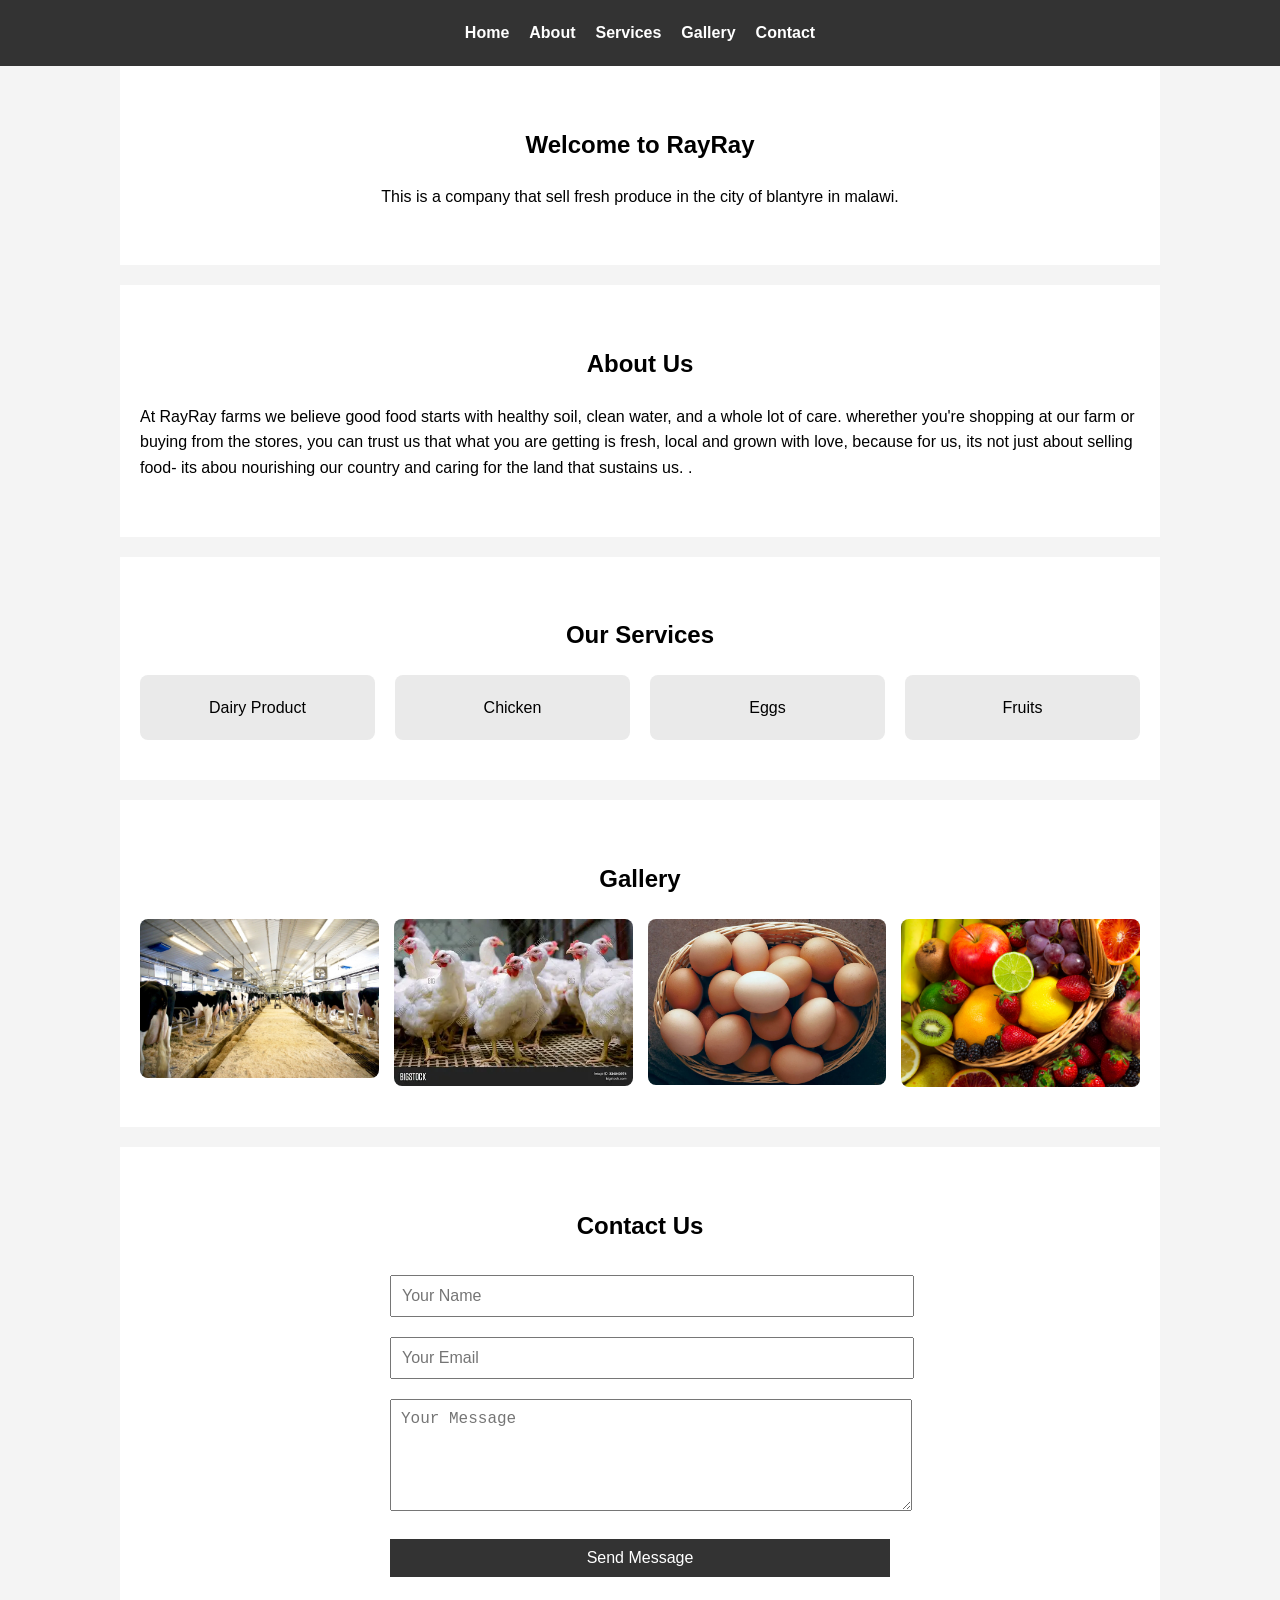
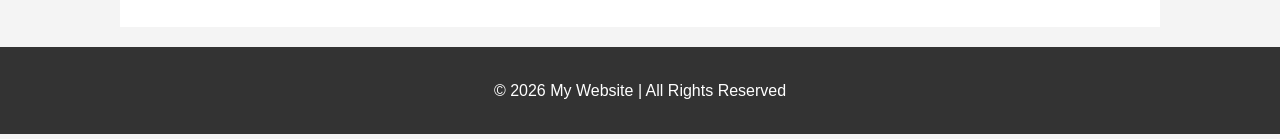
==== index.html @ d8b19d6a "Refactor contact form textarea and success message Updated textarea and success message display in c" ====
<!DOCTYPE html>
<html lang="en">
<head>
    <meta charset="UTF-8" />
    <meta name="viewport" content="width=device-width, initial-scale=1" />
    <title>My Website</title>

    <!-- Link to external CSS file -->
    <link rel="stylesheet" href="style.css" />
</head>
<body>

<header>
    <nav>
        <a href="#home">Home</a>
        <a href="#about">About</a>
        <a href="#services">Services</a>
        <a href="#gallery">Gallery</a>
        <a href="#contact">Contact</a>
    </nav>
</header>

<section id="home">
    <h1>Welcome to RayRay</h1>
    <p style="text-align:center;">
        This is a company that sell fresh produce in the city of blantyre in malawi.
    </p>
</section>

<section id="about">
    <h2>About Us</h2>
    <p>
        At RayRay farms we believe good food starts with healthy soil, clean water,
        and a whole lot of care.

        wherether you're shopping at our farm or buying from the stores, you can trust 
        us that what you are getting is fresh, local and grown with love, because for us, 
        its not just about selling food- its abou nourishing our country and caring for
        the land that sustains us.
        .
    </p>
</section>

<section id="services">
    <h2>Our Services</h2>
    <div class="services">
        <div class="box">Dairy Product</div>
        <div class="box">Chicken</div>
        <div class="box">Eggs</div>
        <div class="box">Fruits</div>
    </div>
</section>
    
<section id="gallery">
    <h2>Gallery</h2>
    <div class="gallery">
        <img src="gallery/dairy.png" alt="dairy farm" />
        <img src="gallery/chicken.png" alt="Chicken" />
        <img src="gallery/eggs.png" alt="Eggs" />
        <img src="gallery/fruits.png" alt="Fruits" />
    </div>
</section>

<section id="contact">
    <h2>Contact Us</h2>
    <form action="https://formspree.io/f/mkogalkd" method="POST">
        <input type="text" name="name" placeholder="Your Name" required />
        <input type="email" name="email" placeholder="Your Email" required />
        <textarea name="message" rows="5" name="message" placeholder="Your Message" required></textarea>
        <button type="submit">Send Message</button>
        <p id="success-msg" style="display:none;">Thanks! Your message has been sent.</p>
    </form>
</section>


<footer>
    <p>&copy; 2026 My Website | All Rights Reserved</p>
</footer>

</body>
</html>
---- style.css ----
body {
    margin: 0;
    font-family: Arial, Helvetica, sans-serif;
    line-height: 1.6;
    background: #f4f4f4;
}

header {
    background: #333;
    color: #fff;
    padding: 20px 0;
    position: sticky;
    top: 0;
}

nav {
    display: flex;
    justify-content: center;
    gap: 20px;
}

nav a {
    color: #fff;
    text-decoration: none;
    font-weight: bold;
}

nav a:hover {
    text-decoration: underline;
}

section {
    padding: 40px 20px;
    max-width: 1000px;
    margin: auto;
    background: #fff;
    margin-bottom: 20px;
}

h1, h2 {
    text-align: center;
    margin-bottom: 20px;
}

.services {
    display: grid;
    grid-template-columns: repeat(auto-fit, minmax(200px, 1fr));
    gap: 20px;
}

.box {
    background: #eaeaea;
    padding: 20px;
    border-radius: 8px;
    text-align: center;
}

.gallery {
    display: grid;
    grid-template-columns: repeat(auto-fit, minmax(150px, 1fr));
    gap: 15px;
}

.gallery img {
    width: 100%;
    border-radius: 8px;
}

form {
    max-width: 500px;
    margin: auto;
}

input, textarea, button {
    width: 100%;
    padding: 10px;
    margin: 10px 0;
    font-size: 16px;
}

button {
    background: #333;
    color: #fff;
    border: none;
    cursor: pointer;
}

button:hover {
    background: #555;
}

footer {
    background: #333;
    color: #fff;
    text-align: center;
    padding: 15px;
}
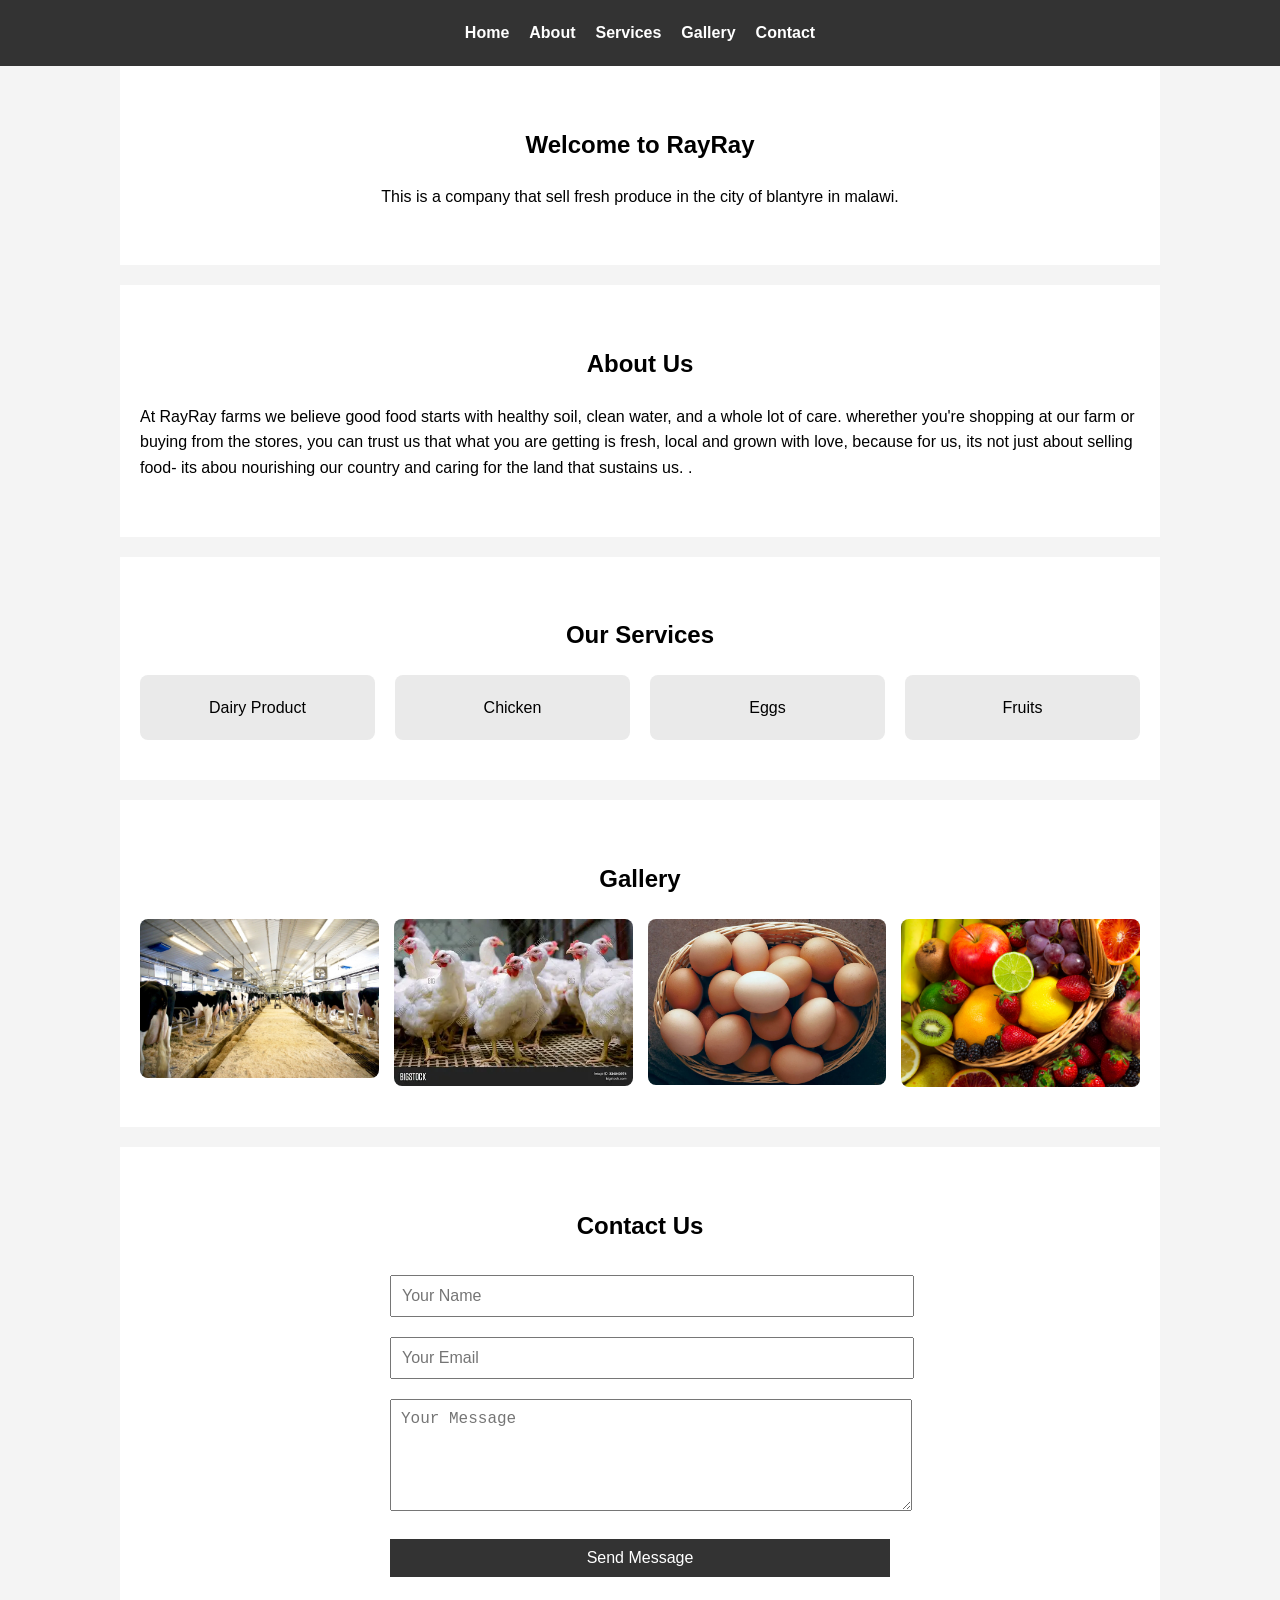
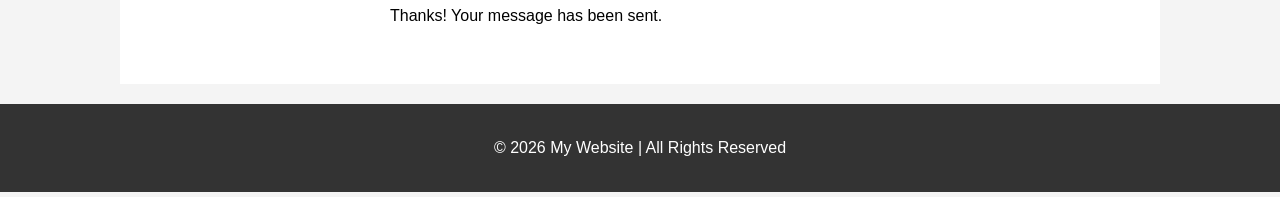
==== commit eabc8ad9: "Refactor contact form and move JavaScript Updated textarea and success message styles in the contact" ====
--- a/index.html
+++ b/index.html
@@ -66,17 +66,29 @@
     <form action="https://formspree.io/f/mkogalkd" method="POST">
         <input type="text" name="name" placeholder="Your Name" required />
         <input type="email" name="email" placeholder="Your Email" required />
-        <textarea name="message" rows="5" name="message" placeholder="Your Message" required></textarea>
+        <textarea name="message" rows="5" placeholder="Your Message" required></textarea>
         <button type="submit">Send Message</button>
-        <p id="success-msg" style="display:none;">Thanks! Your message has been sent.</p>
+        <p id="success-msg" class="success-msg">Thanks! Your message has been sent.</p>
     </form>
 </section>
-
 
 <footer>
     <p>&copy; 2026 My Website | All Rights Reserved</p>
 </footer>
 
+<!-- Move JavaScript here to avoid theme issues -->
+<script>
+    const form = document.querySelector("#contact form");
+    const successMsg = document.getElementById("success-msg");
+
+    form.addEventListener("submit", function () {
+        setTimeout(() => {
+            successMsg.style.display = "block";
+            form.reset();
+        }, 500);
+    });
+</script>
+
 </body>
 </html>
 
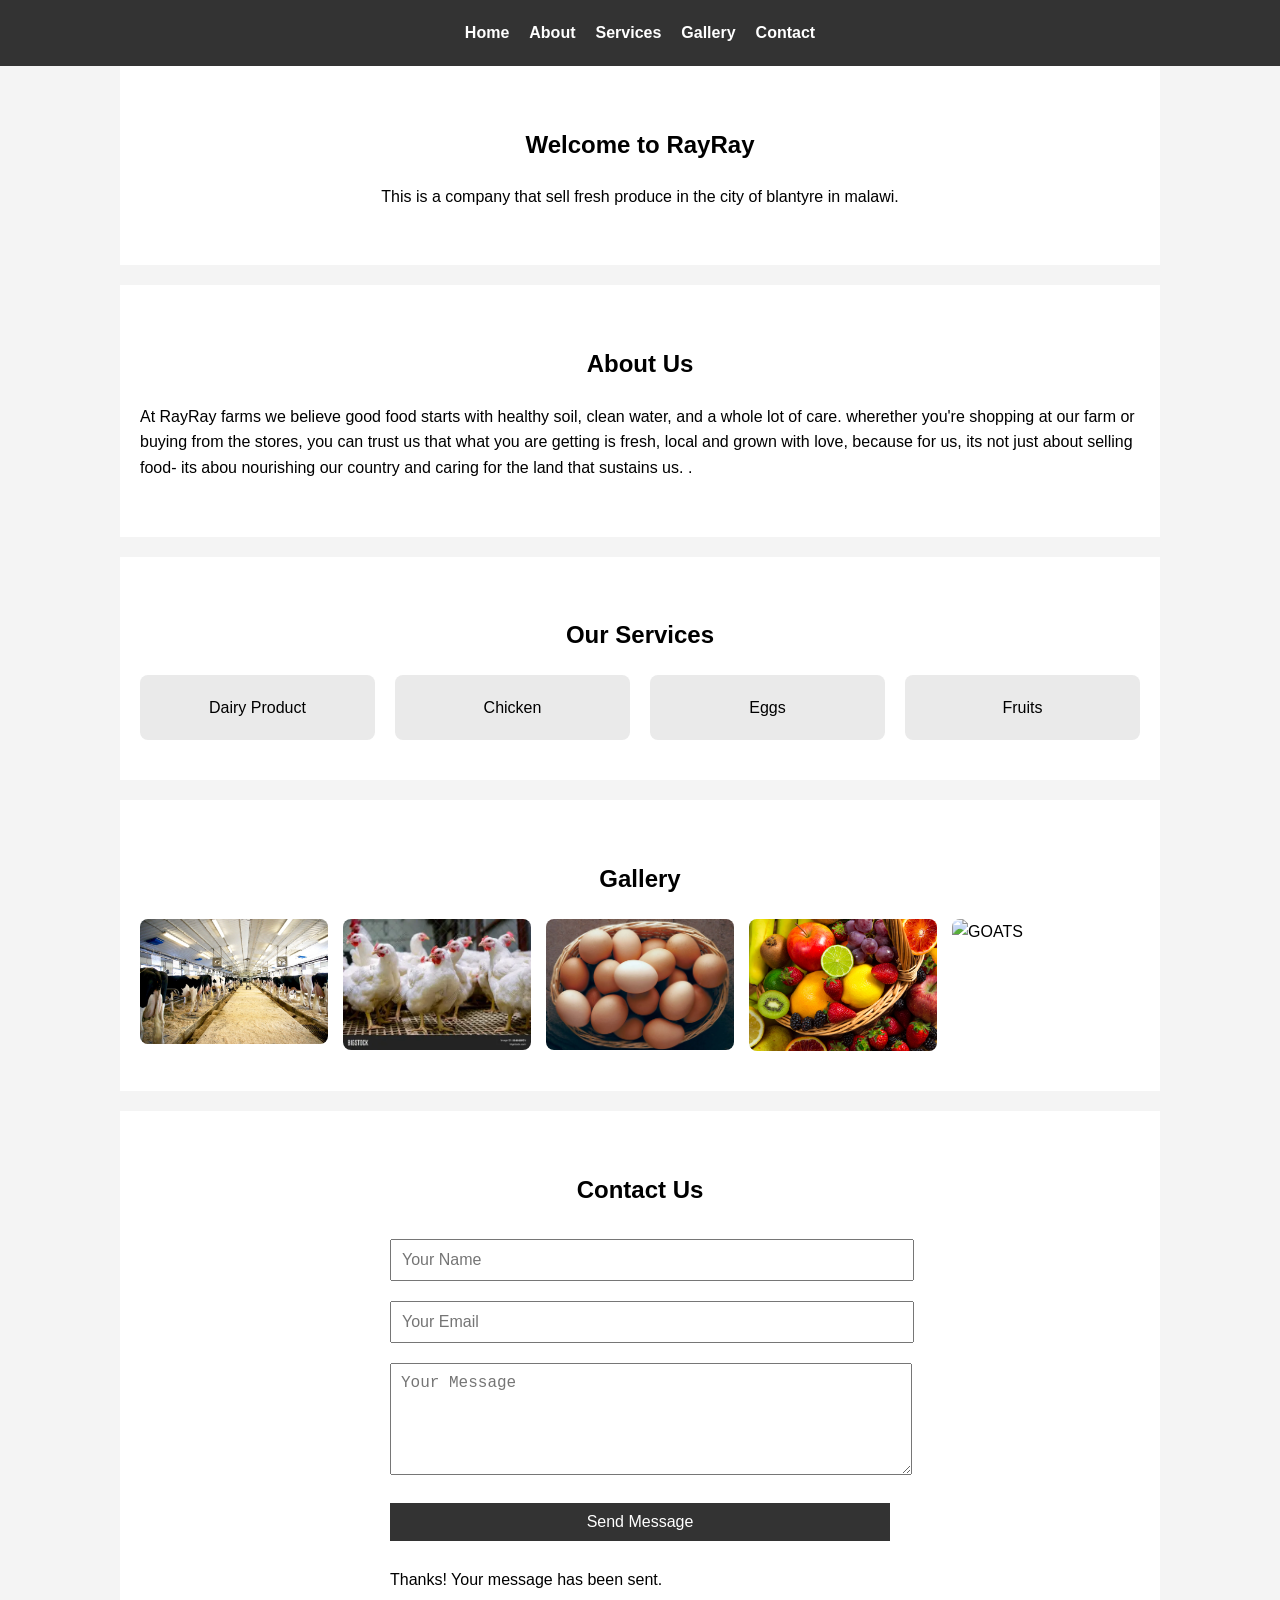
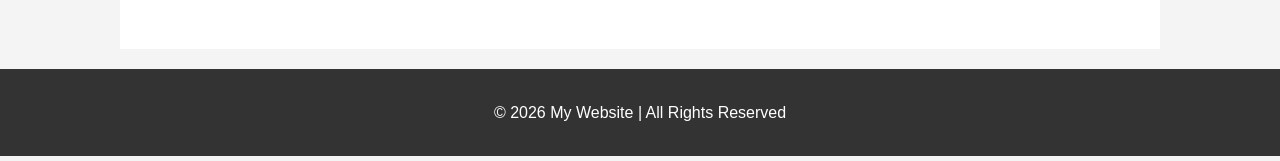
==== commit 37bb580b: "Add goat image to the gallery section" ====
--- a/index.html
+++ b/index.html
@@ -58,6 +58,7 @@
         <img src="gallery/chicken.png" alt="Chicken" />
         <img src="gallery/eggs.png" alt="Eggs" />
         <img src="gallery/fruits.png" alt="Fruits" />
+        <img src="gallery/goat.png" alt="GOATS" />
     </div>
 </section>
 
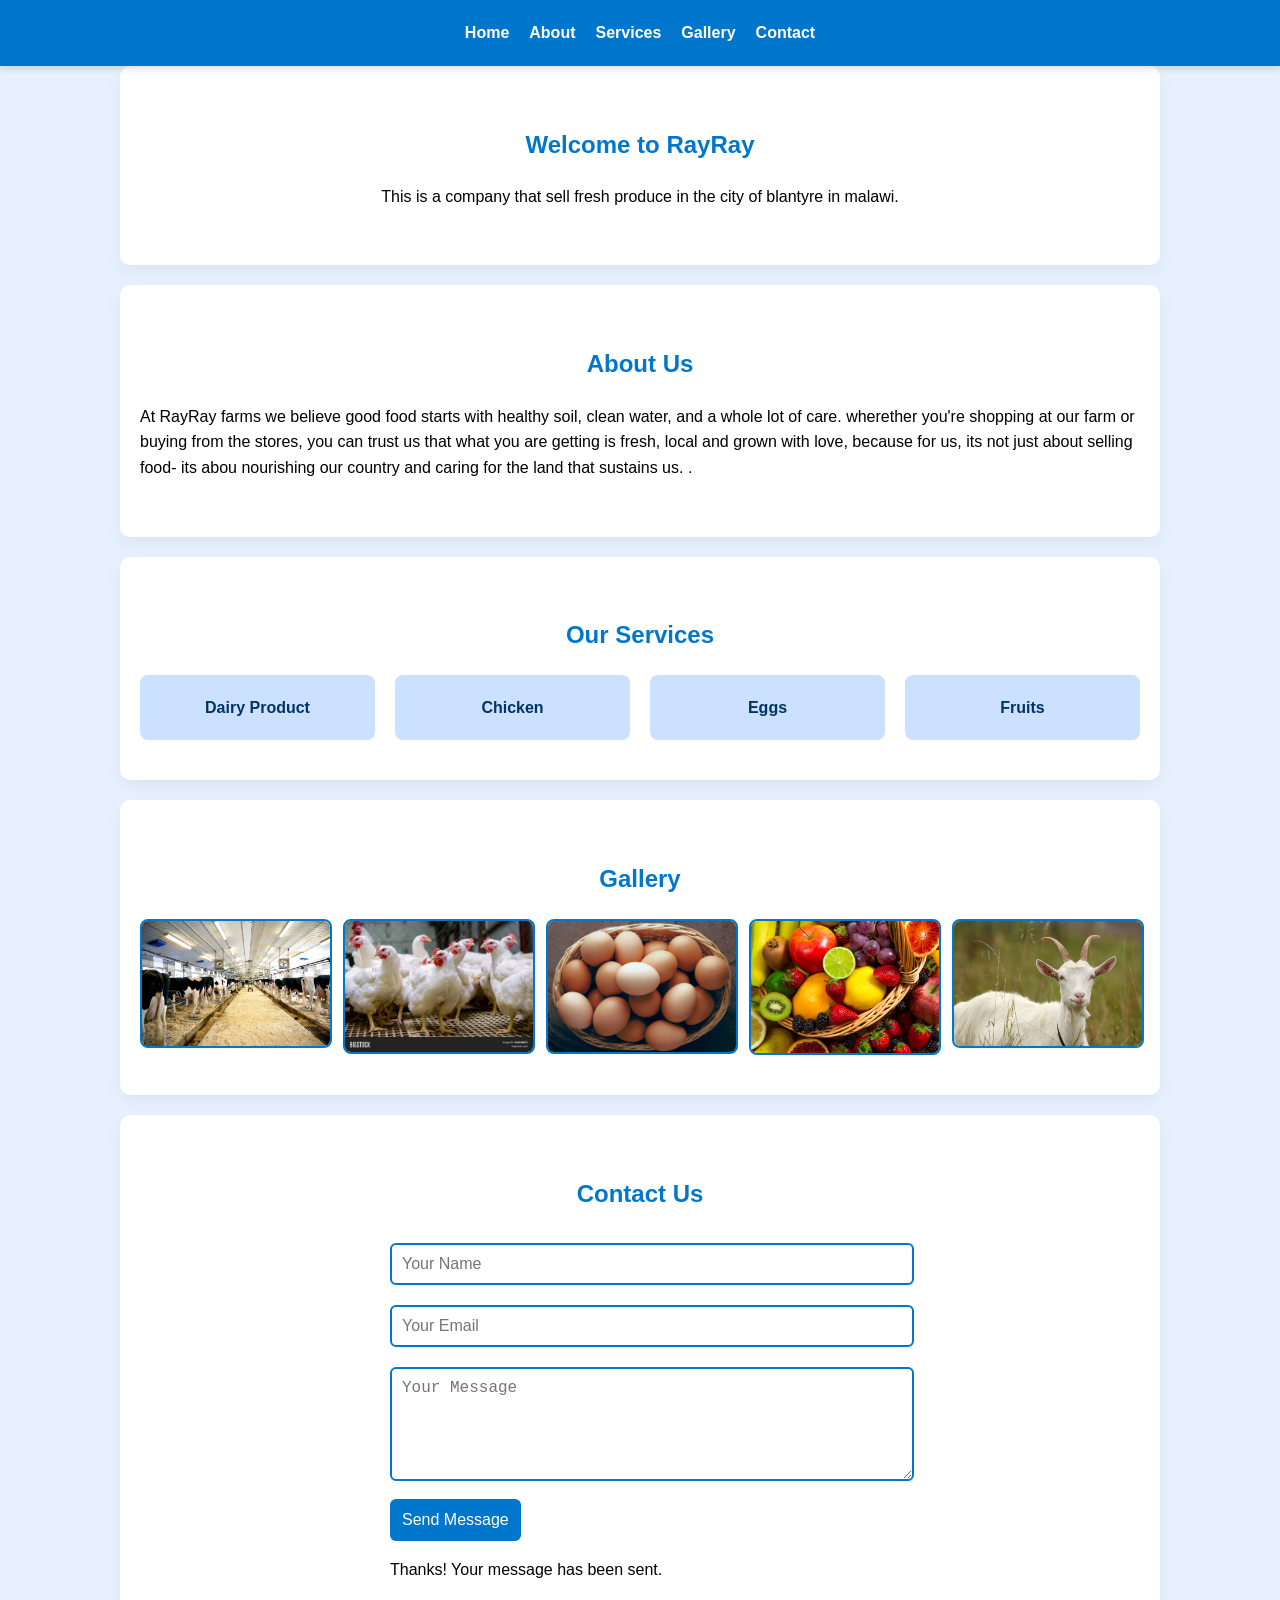
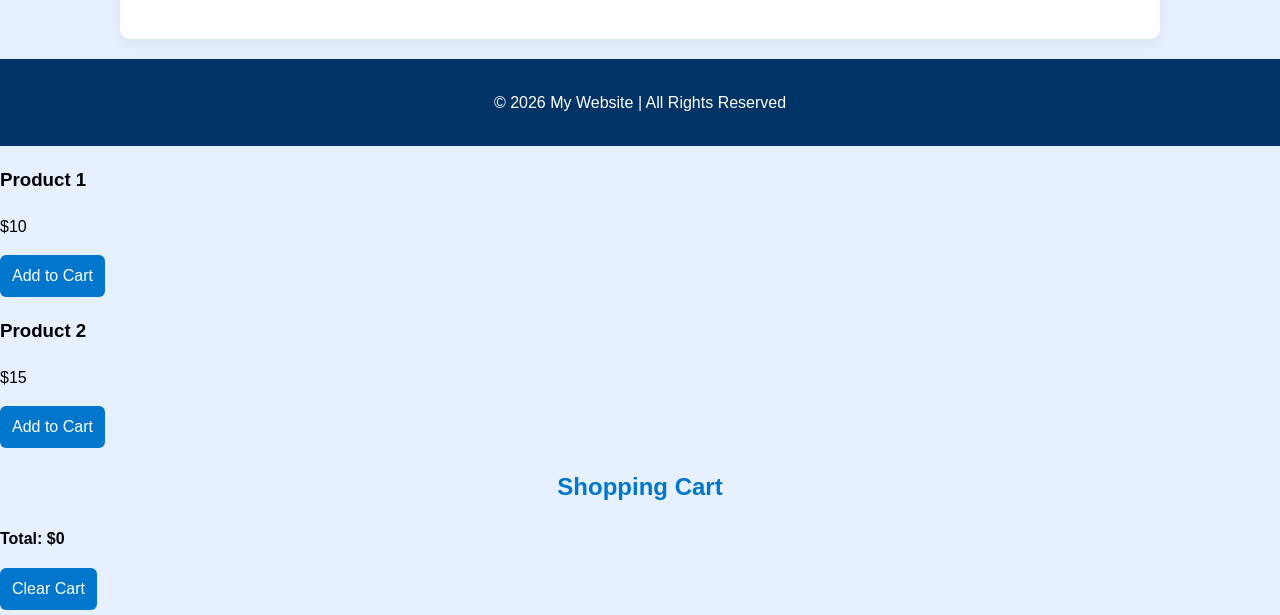
==== commit 52ab497d: "Add product listings and shopping cart structure" ====
--- a/index.html
+++ b/index.html
@@ -93,4 +93,36 @@
 </body>
 </html>
 
+<!DOCTYPE html>
+<html lang="en">
+<head>
+  <meta charset="UTF-8">
+  <title>My Shop</title>
+  <link rel="stylesheet" href="style.css">
+</head>
+<body>
 
+  <!-- PRODUCTS -->
+  <div class="product">
+    <h3>Product 1</h3>
+    <p>$10</p>
+    <button onclick="addToCart('Product 1', 10)">Add to Cart</button>
+  </div>
+
+  <div class="product">
+    <h3>Product 2</h3>
+    <p>$15</p>
+    <button onclick="addToCart('Product 2', 15)">Add to Cart</button>
+  </div>
+
+  <!-- CART -->
+  <h2>Shopping Cart</h2>
+  <ul id="cart"></ul>
+  <p><strong>Total: $<span id="total">0</span></strong></p>
+  <button onclick="clearCart()">Clear Cart</button>
+
+  <!-- JS FILE -->
+  <script src="cart.js"></script>
+</body>
+</html>
+
--- a/style.css
+++ b/style.css
@@ -2,15 +2,17 @@
     margin: 0;
     font-family: Arial, Helvetica, sans-serif;
     line-height: 1.6;
-    background: #f4f4f4;
+    background: #e6f0ff; /* very light blue background */
 }
 
+/* HEADER */
 header {
-    background: #333;
+    background: #0077cc; /* medium blue */
     color: #fff;
     padding: 20px 0;
     position: sticky;
     top: 0;
+    box-shadow: 0 4px 6px rgba(0,0,0,0.1);
 }
 
 nav {
@@ -20,7 +22,7 @@
 }
 
 nav a {
-    color: #fff;
+    color: #fff; /* white links in header */
     text-decoration: none;
     font-weight: bold;
 }
@@ -29,19 +31,25 @@
     text-decoration: underline;
 }
 
+/* SECTIONS */
 section {
     padding: 40px 20px;
     max-width: 1000px;
     margin: auto;
-    background: #fff;
+    background: #fff; /* white sections */
     margin-bottom: 20px;
+    border-radius: 10px;
+    box-shadow: 0 6px 15px rgba(0,0,0,0.05);
 }
 
+/* HEADINGS */
 h1, h2 {
     text-align: center;
     margin-bottom: 20px;
+    color: #0077cc; /* blue headings */
 }
 
+/* SERVICES CARDS */
 .services {
     display: grid;
     grid-template-columns: repeat(auto-fit, minmax(200px, 1fr));
@@ -49,12 +57,15 @@
 }
 
 .box {
-    background: #eaeaea;
+    background: #cce0ff; /* light blue boxes */
     padding: 20px;
     border-radius: 8px;
     text-align: center;
+    color: #003366; /* dark blue text */
+    font-weight: bold;
 }
 
+/* GALLERY */
 .gallery {
     display: grid;
     grid-template-columns: repeat(auto-fit, minmax(150px, 1fr));
@@ -64,34 +75,48 @@
 .gallery img {
     width: 100%;
     border-radius: 8px;
+    border: 2px solid #0077cc; /* subtle blue border */
 }
 
+/* FORM */
 form {
     max-width: 500px;
     margin: auto;
 }
 
-input, textarea, button {
+input, textarea {
     width: 100%;
     padding: 10px;
     margin: 10px 0;
     font-size: 16px;
+    border: 2px solid #0077cc;
+    border-radius: 6px;
+}
+
+input:focus, textarea:focus {
+    outline: none;
+    border-color: #005fa3; /* darker blue on focus */
 }
 
 button {
-    background: #333;
+    background: #0077cc;
     color: #fff;
     border: none;
     cursor: pointer;
+    border-radius: 6px;
+    padding: 12px;
+    font-size: 16px;
 }
 
 button:hover {
-    background: #555;
+    background: #005fa3; /* darker blue hover */
 }
 
+/* FOOTER */
 footer {
-    background: #333;
+    background: #003366; /* dark blue footer */
     color: #fff;
     text-align: center;
     padding: 15px;
 }
+
--- a/style.css
+++ b/style.css
@@ -2,15 +2,17 @@
     margin: 0;
     font-family: Arial, Helvetica, sans-serif;
     line-height: 1.6;
-    background: #f4f4f4;
+    background: #e6f0ff; /* very light blue background */
 }
 
+/* HEADER */
 header {
-    background: #333;
+    background: #0077cc; /* medium blue */
     color: #fff;
     padding: 20px 0;
     position: sticky;
     top: 0;
+    box-shadow: 0 4px 6px rgba(0,0,0,0.1);
 }
 
 nav {
@@ -20,7 +22,7 @@
 }
 
 nav a {
-    color: #fff;
+    color: #fff; /* white links in header */
     text-decoration: none;
     font-weight: bold;
 }
@@ -29,19 +31,25 @@
     text-decoration: underline;
 }
 
+/* SECTIONS */
 section {
     padding: 40px 20px;
     max-width: 1000px;
     margin: auto;
-    background: #fff;
+    background: #fff; /* white sections */
     margin-bottom: 20px;
+    border-radius: 10px;
+    box-shadow: 0 6px 15px rgba(0,0,0,0.05);
 }
 
+/* HEADINGS */
 h1, h2 {
     text-align: center;
     margin-bottom: 20px;
+    color: #0077cc; /* blue headings */
 }
 
+/* SERVICES CARDS */
 .services {
     display: grid;
     grid-template-columns: repeat(auto-fit, minmax(200px, 1fr));
@@ -49,12 +57,15 @@
 }
 
 .box {
-    background: #eaeaea;
+    background: #cce0ff; /* light blue boxes */
     padding: 20px;
     border-radius: 8px;
     text-align: center;
+    color: #003366; /* dark blue text */
+    font-weight: bold;
 }
 
+/* GALLERY */
 .gallery {
     display: grid;
     grid-template-columns: repeat(auto-fit, minmax(150px, 1fr));
@@ -64,34 +75,48 @@
 .gallery img {
     width: 100%;
     border-radius: 8px;
+    border: 2px solid #0077cc; /* subtle blue border */
 }
 
+/* FORM */
 form {
     max-width: 500px;
     margin: auto;
 }
 
-input, textarea, button {
+input, textarea {
     width: 100%;
     padding: 10px;
     margin: 10px 0;
     font-size: 16px;
+    border: 2px solid #0077cc;
+    border-radius: 6px;
+}
+
+input:focus, textarea:focus {
+    outline: none;
+    border-color: #005fa3; /* darker blue on focus */
 }
 
 button {
-    background: #333;
+    background: #0077cc;
     color: #fff;
     border: none;
     cursor: pointer;
+    border-radius: 6px;
+    padding: 12px;
+    font-size: 16px;
 }
 
 button:hover {
-    background: #555;
+    background: #005fa3; /* darker blue hover */
 }
 
+/* FOOTER */
 footer {
-    background: #333;
+    background: #003366; /* dark blue footer */
     color: #fff;
     text-align: center;
     padding: 15px;
 }
+
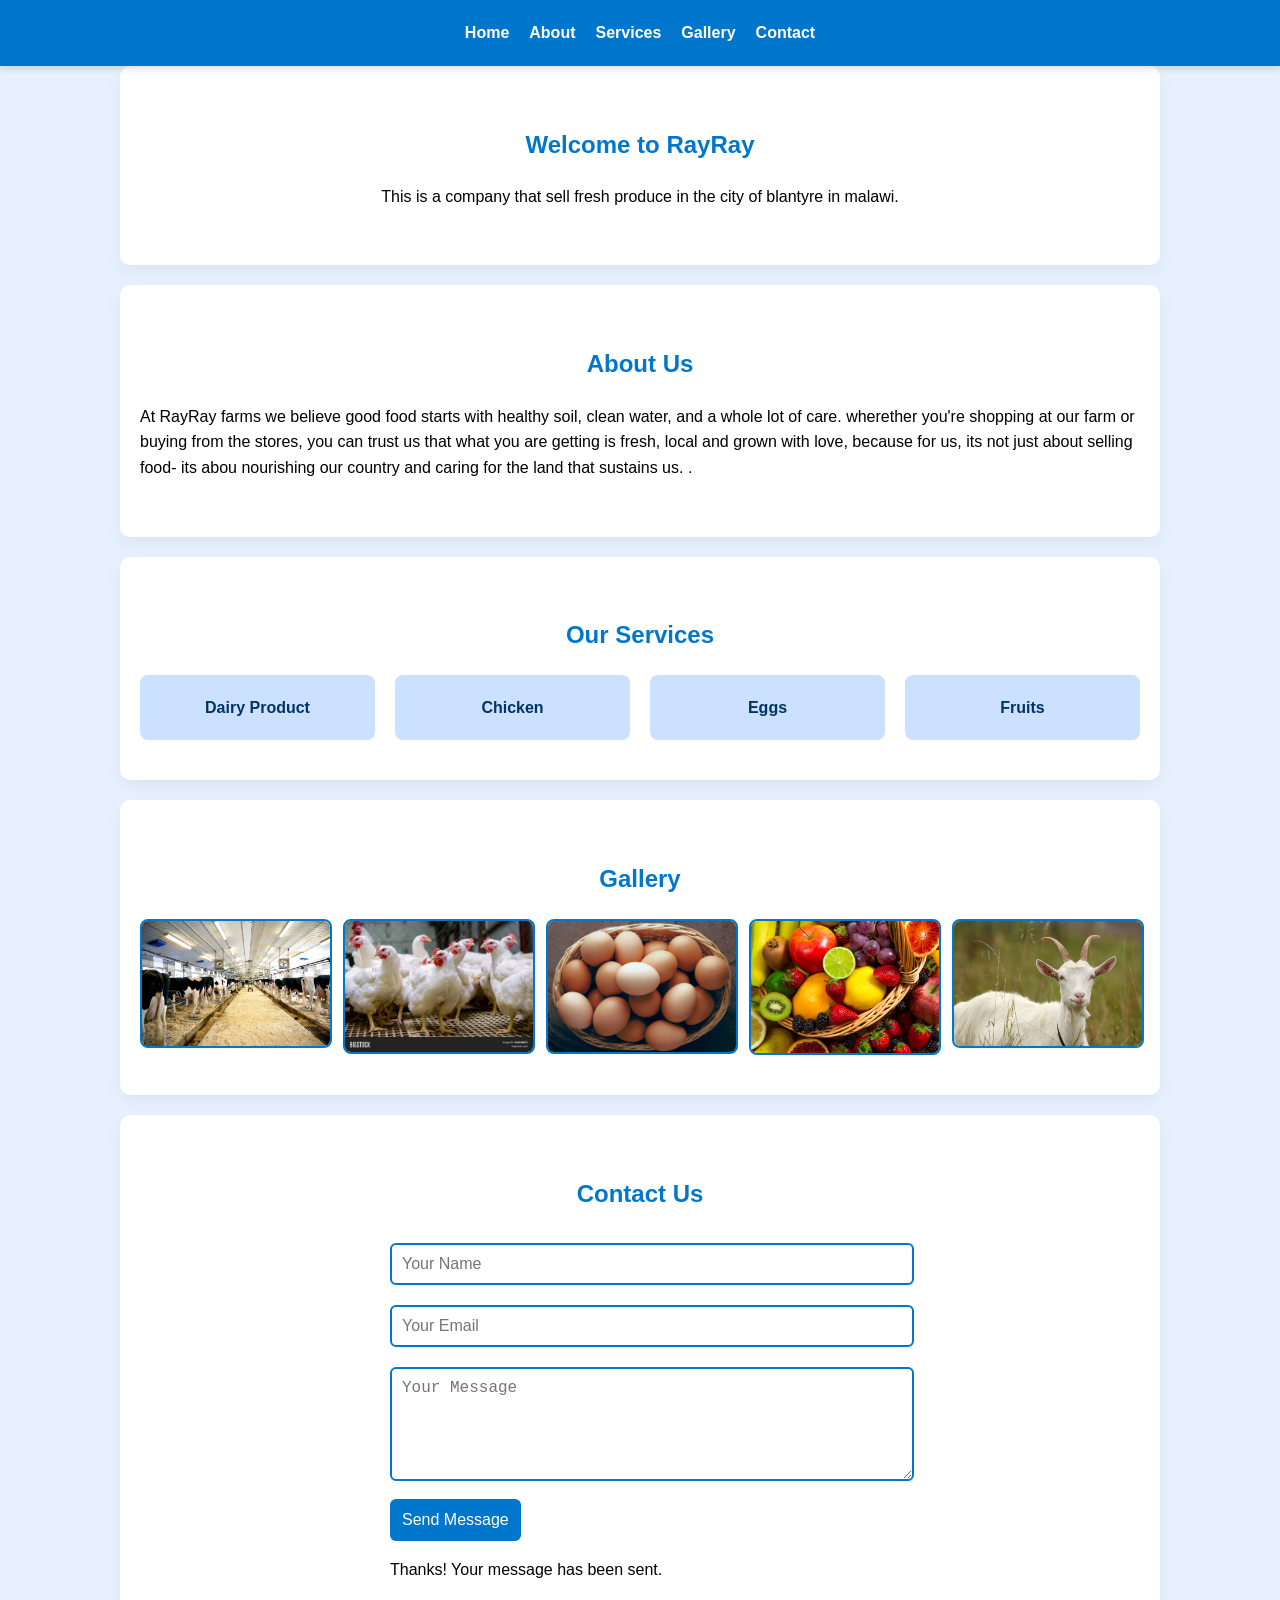
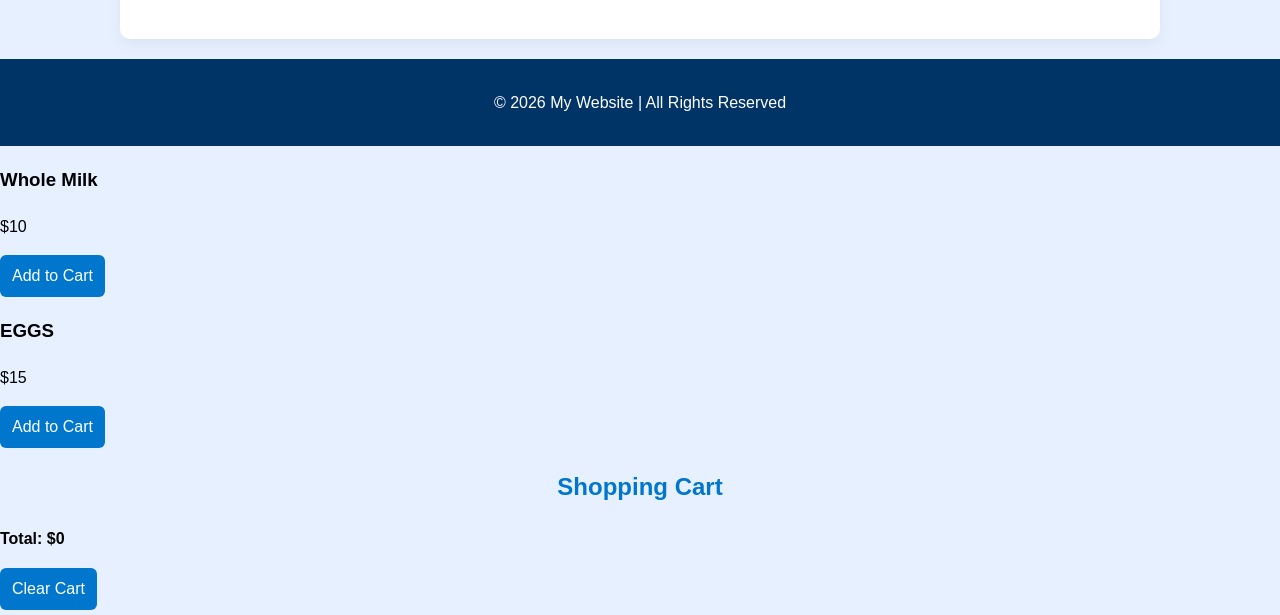
==== commit 38cbd89f: "Update index.html" ====
--- a/index.html
+++ b/index.html
@@ -104,13 +104,13 @@
 
   <!-- PRODUCTS -->
   <div class="product">
-    <h3>Product 1</h3>
+    <h3>Whole Milk</h3>
     <p>$10</p>
     <button onclick="addToCart('Product 1', 10)">Add to Cart</button>
   </div>
 
   <div class="product">
-    <h3>Product 2</h3>
+    <h3>EGGS</h3>
     <p>$15</p>
     <button onclick="addToCart('Product 2', 15)">Add to Cart</button>
   </div>
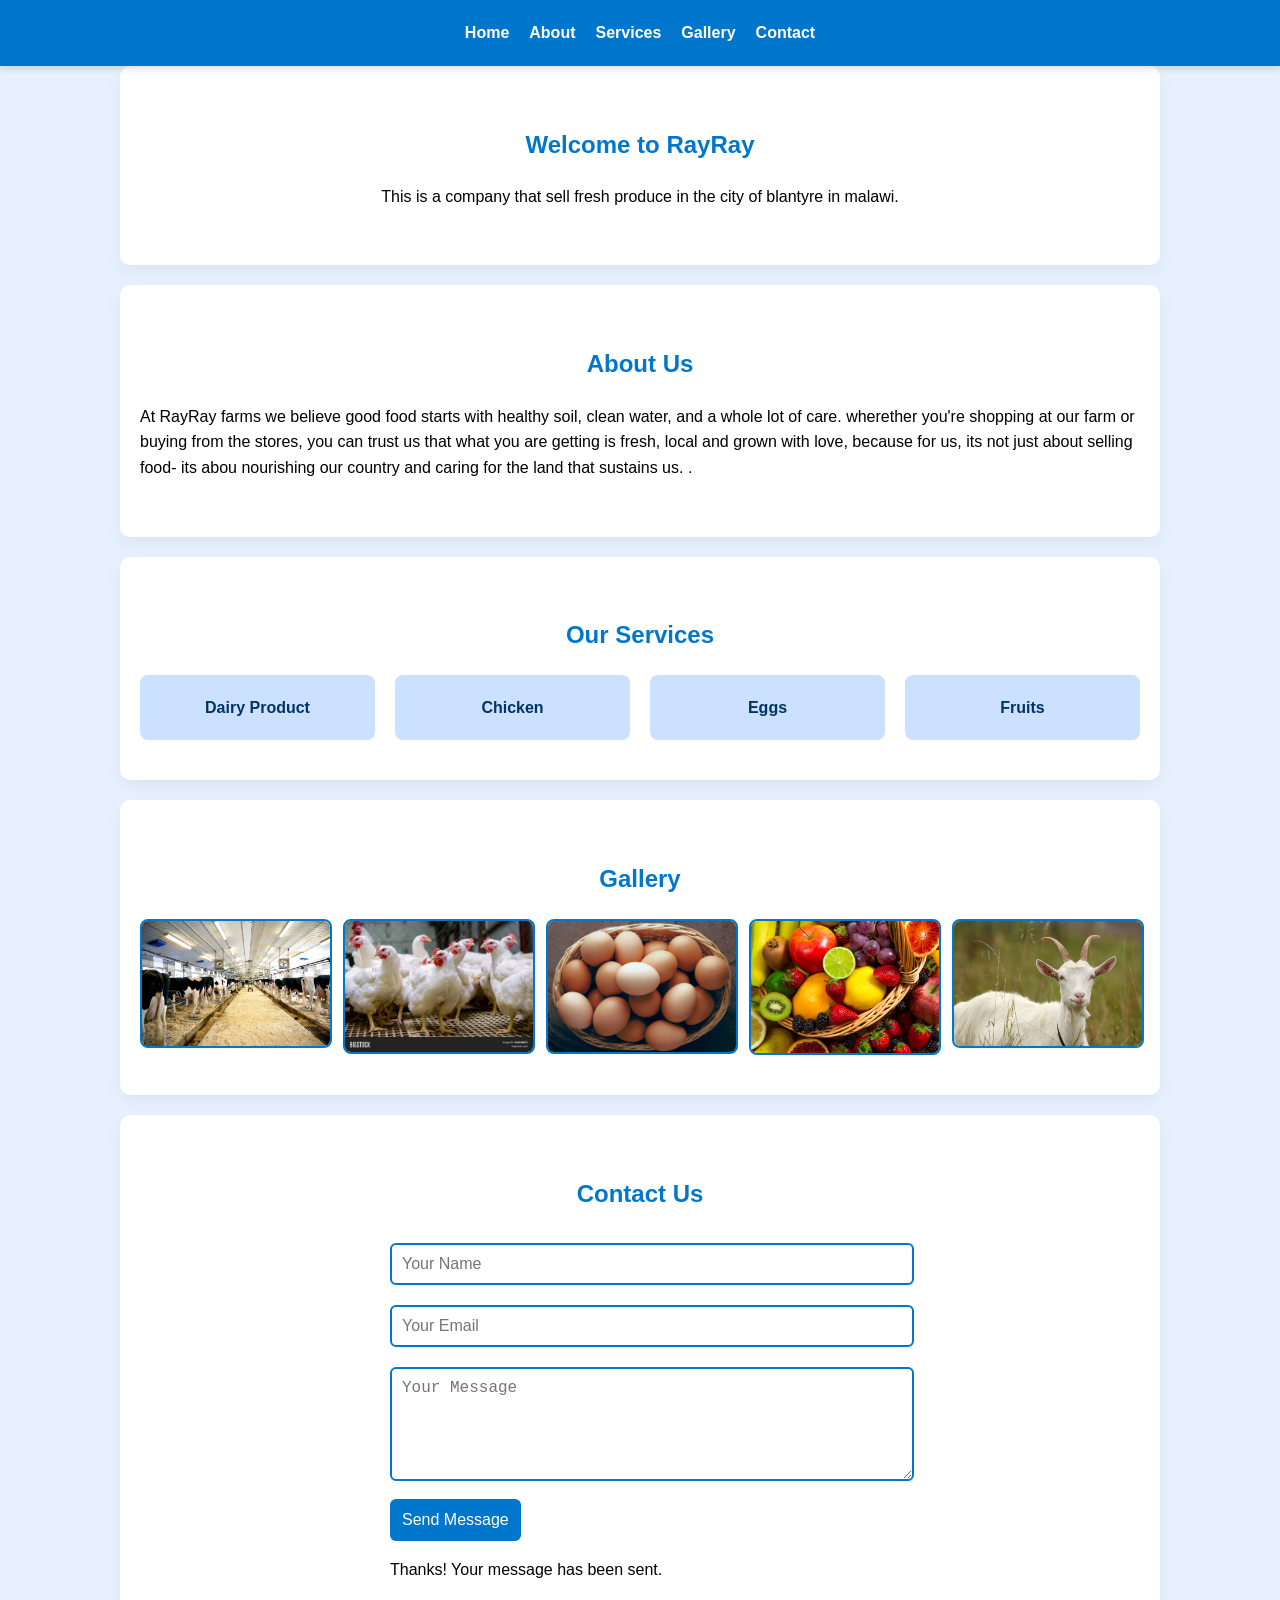
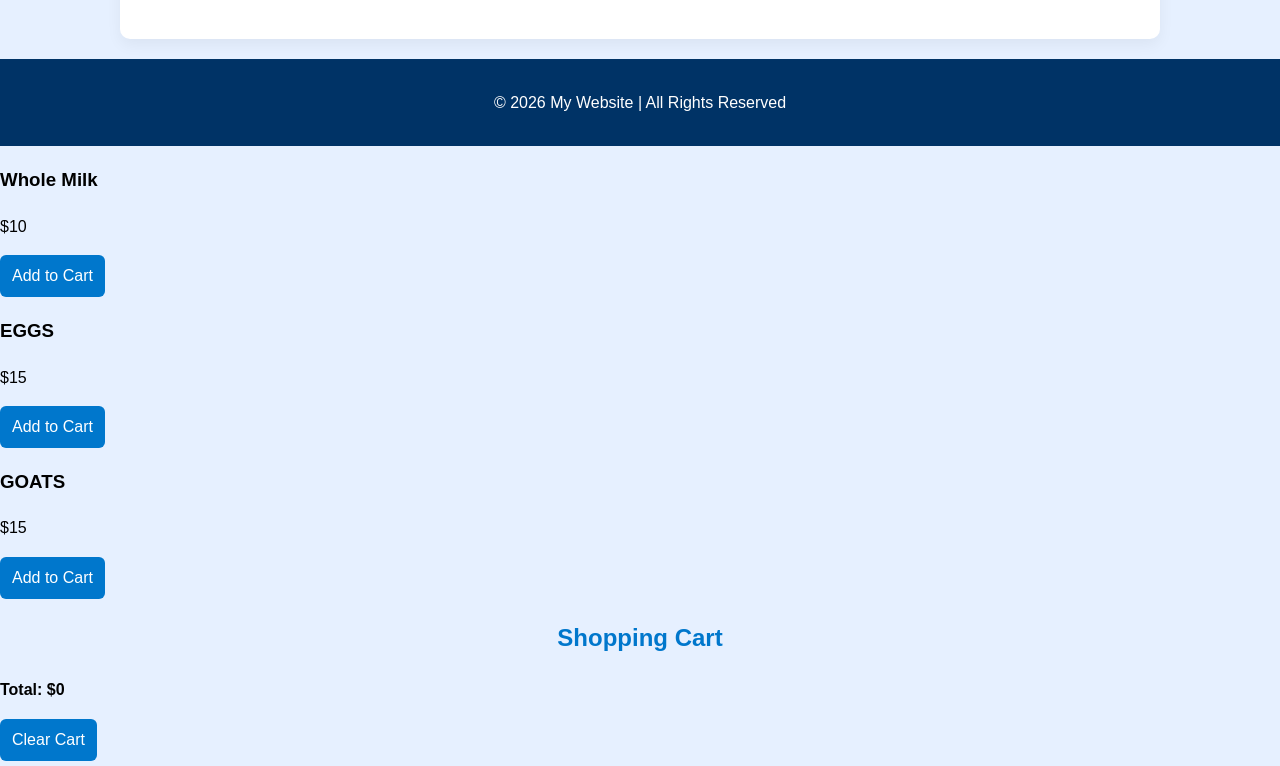
==== commit d63c407c: "Update index.html" ====
--- a/index.html
+++ b/index.html
@@ -114,6 +114,13 @@
     <p>$15</p>
     <button onclick="addToCart('Product 2', 15)">Add to Cart</button>
   </div>
+  <div class="product">
+      
+    <h3>GOATS</h3>
+    <p>$15</p>
+    <button onclick="addToCart('Product 2', 15)">Add to Cart</button>
+  </div>
+    
 
   <!-- CART -->
   <h2>Shopping Cart</h2>
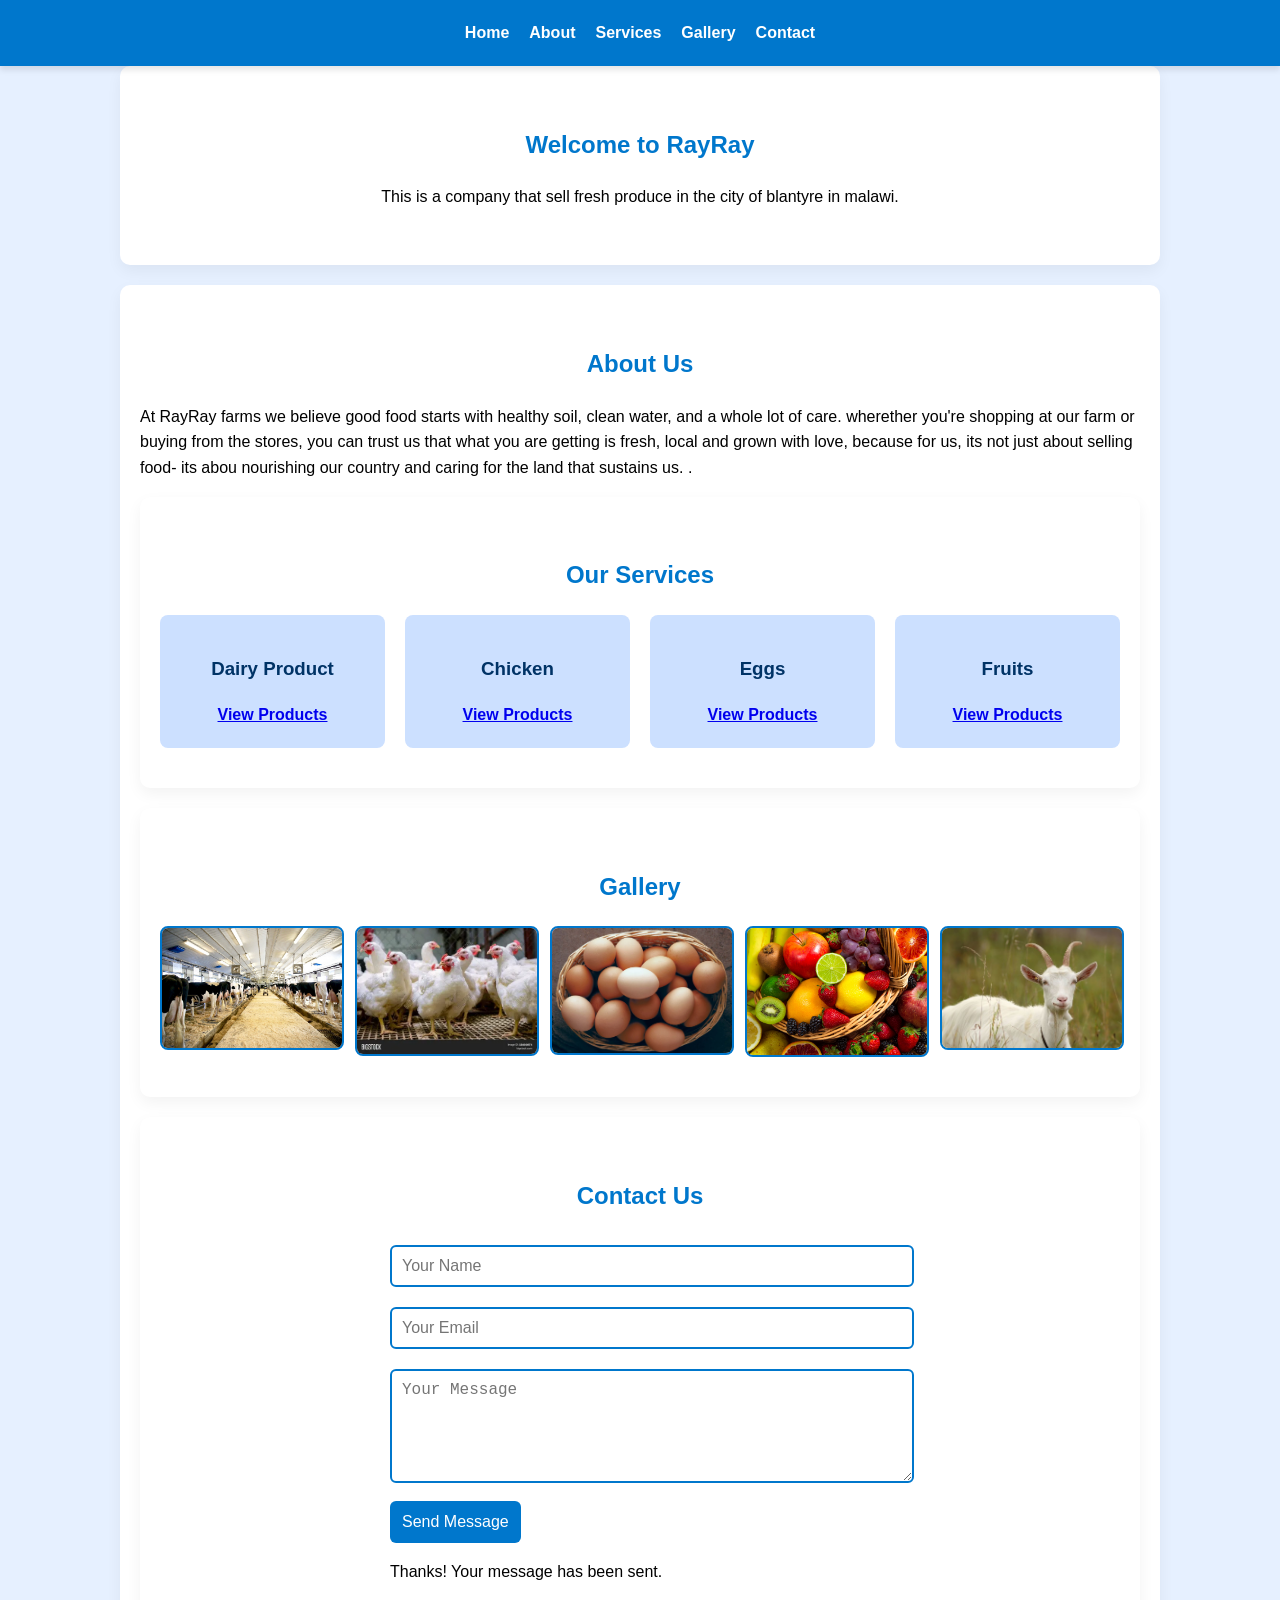
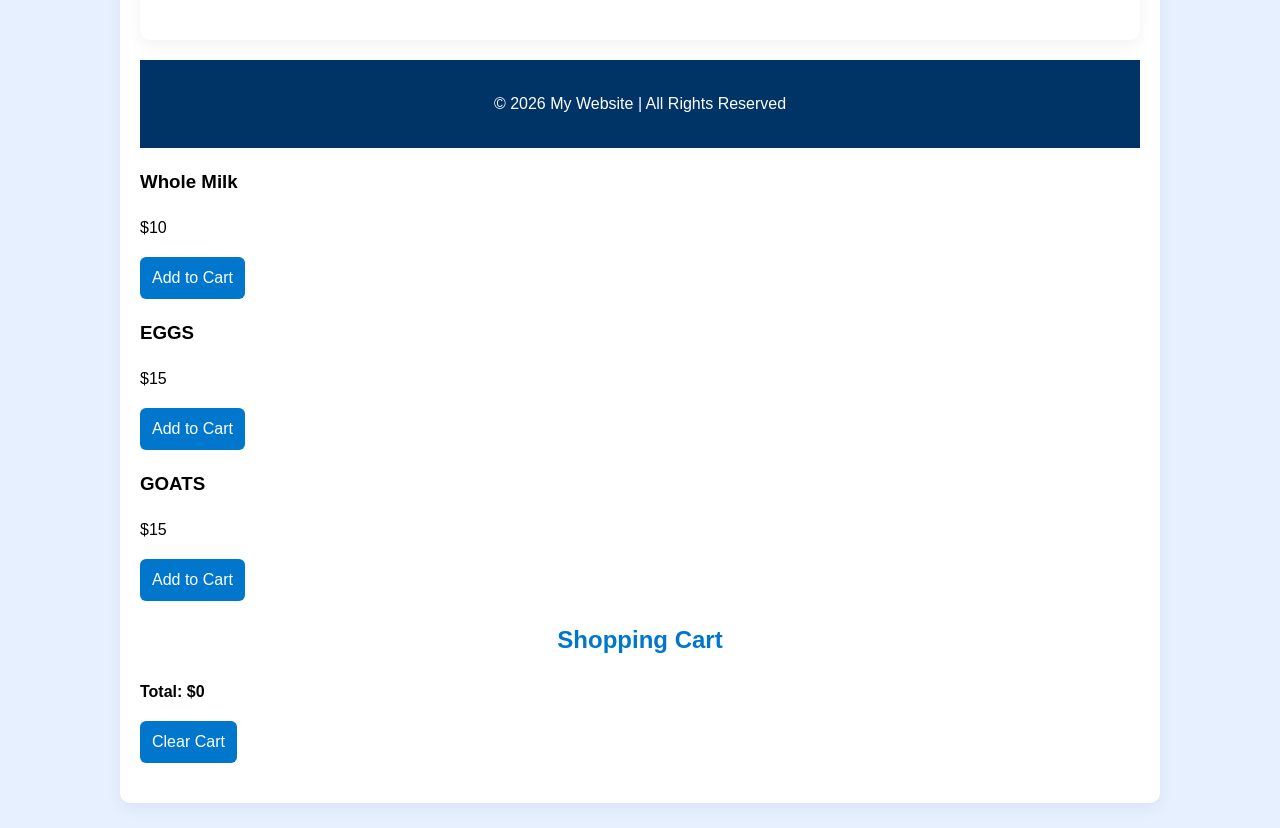
==== commit b91f630d: "Update index.html" ====
--- a/index.html
+++ b/index.html
@@ -39,18 +39,33 @@
         the land that sustains us.
         .
     </p>
+
+    <section id="services">
+    <h2>Our Services</h2>
+
+    <div class="services">
+        <div class="box">
+            <h3>Dairy Product</h3>
+            <a href="dairy.html" class="service-btn">View Products</a>
+        </div>
+
+        <div class="box">
+            <h3>Chicken</h3>
+            <a href="chicken.html" class="service-btn">View Products</a>
+        </div>
+
+        <div class="box">
+            <h3>Eggs</h3>
+            <a href="eggs.html" class="service-btn">View Products</a>
+        </div>
+
+        <div class="box">
+            <h3>Fruits</h3>
+            <a href="fruits.html" class="service-btn">View Products</a>
+        </div>
+    </div>
 </section>
 
-<section id="services">
-    <h2>Our Services</h2>
-    <div class="services">
-        <div class="box">Dairy Product</div>
-        <div class="box">Chicken</div>
-        <div class="box">Eggs</div>
-        <div class="box">Fruits</div>
-    </div>
-</section>
-    
 <section id="gallery">
     <h2>Gallery</h2>
     <div class="gallery">
@@ -114,11 +129,11 @@
     <p>$15</p>
     <button onclick="addToCart('Product 2', 15)">Add to Cart</button>
   </div>
-  <div class="product">
-      
+    
+  <div class="product"> 
     <h3>GOATS</h3>
     <p>$15</p>
-    <button onclick="addToCart('Product 2', 15)">Add to Cart</button>
+    <button onclick="addToCart('Product 3', 15)">Add to Cart</button>
   </div>
     
 
